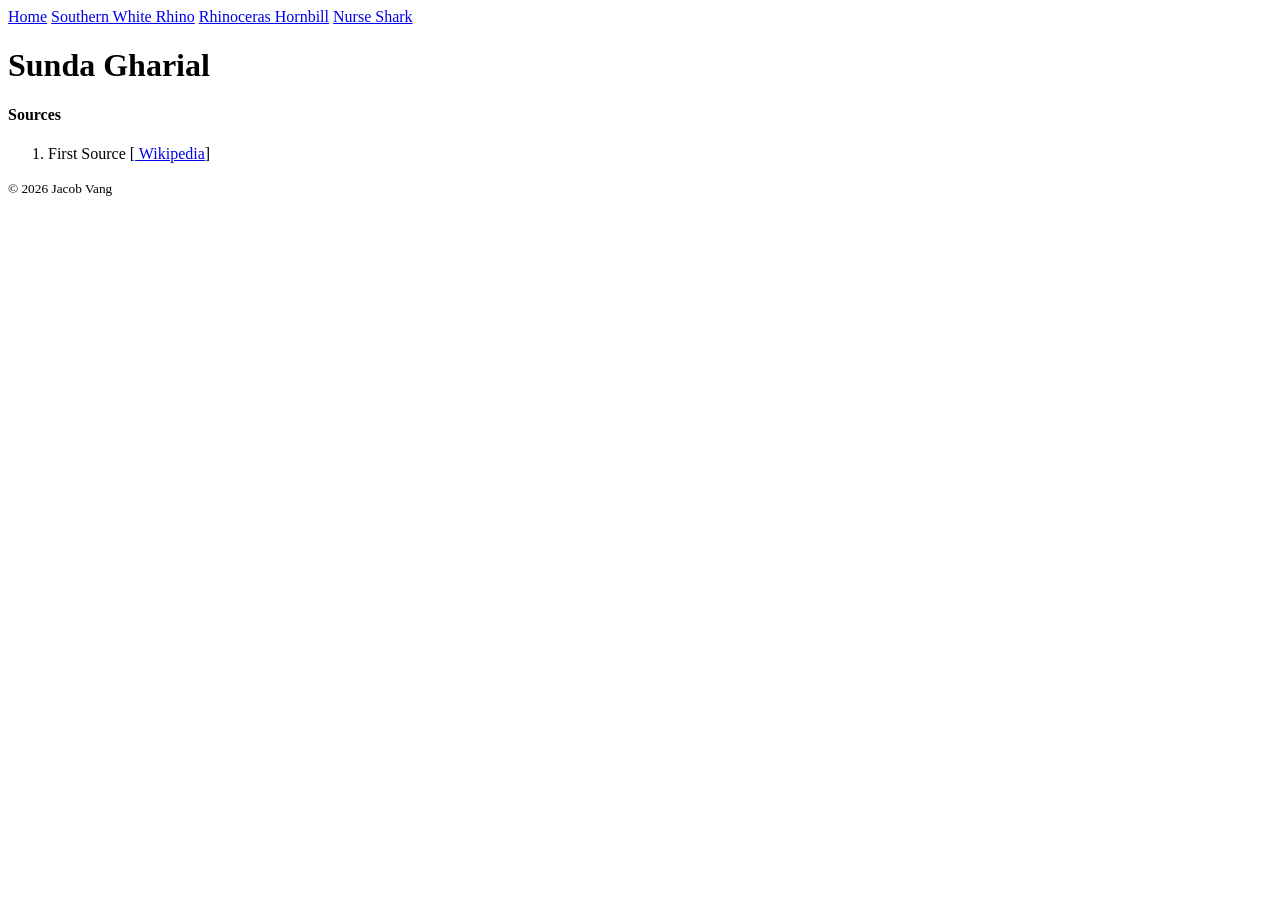
==== gharial.html @ 8fb4bff9 "Stuff" ====
<!DOCTYPE html>
<html lang="en">
<head>
    <meta charset="UTF-8">
    <meta name="viewport" content="width=device-width, intial-scale=1.0">
    <title>Sunda Gharial</title>
</head>
<body>
    <header>
        <nav id="main-nav" role="main-nav">
            <a href="index.html" class="nav-button">Home</a>
            <a href="rhino.html" class="nav-button">Southern White Rhino</a>
            <a href="hornbill.html" class="nav-button">Rhinoceras Hornbill</a>
            <a href="nurshark.html" class="nav-button">Nurse Shark</a>
        </nav>
    </header>

    <main>
        <h1>Sunda Gharial</h1>
        <p></p>
        
    </main>
<section id="sources">
    <h4>Sources</h4>
        <ol>
            <li id="s1">
                First Source [<a href="Wikipedia.com"> Wikipedia</a>]
            </li>
        </ol>
 </section>
 <!--This is above a section/footer-->
 <section>
    <footer>
        <small>&copy; 2026 Jacob Vang</small>
    </footer>
</section>
<!--This is below a section/footer-->
</body>
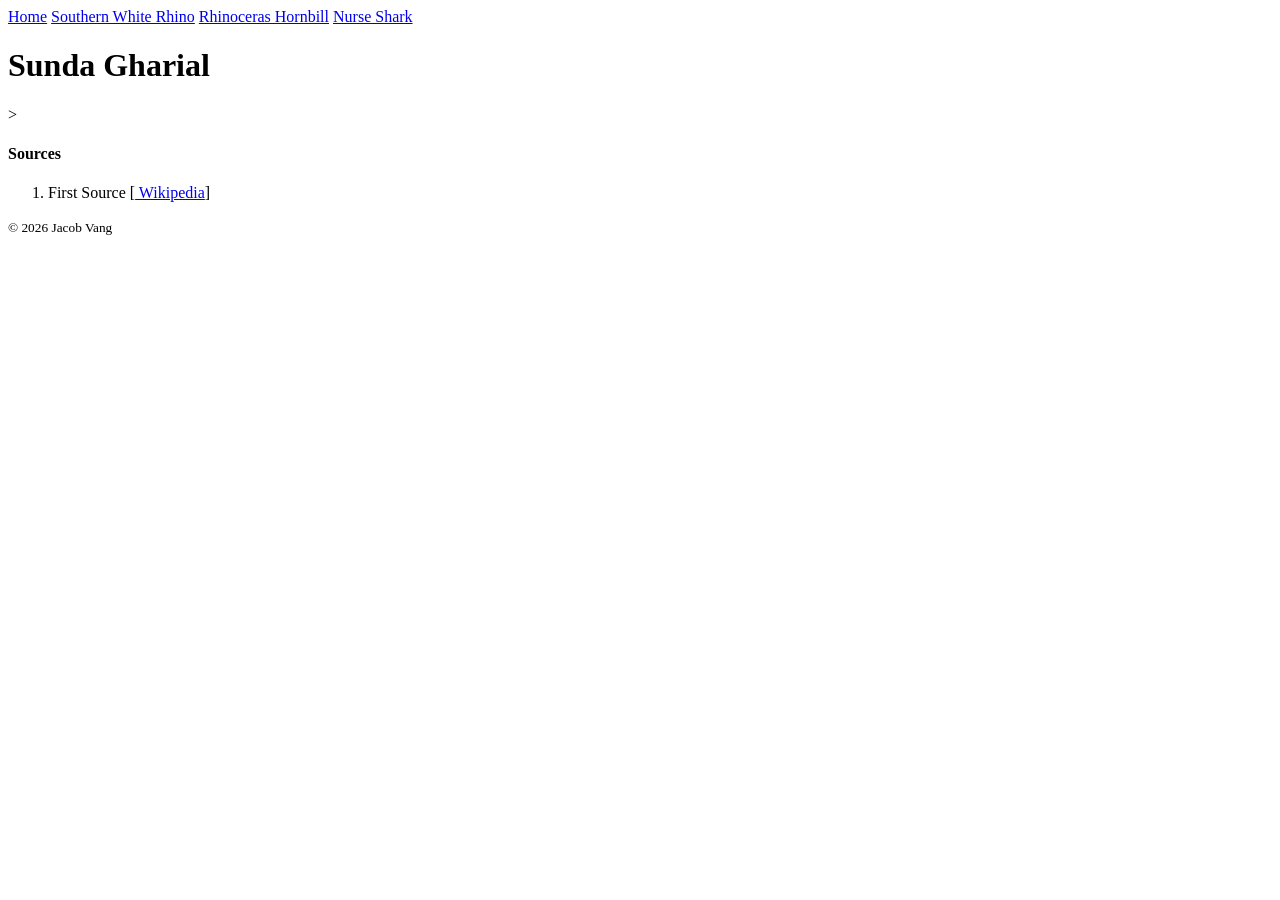
==== commit adacff5d: "Added structure.html for easier construction" ====
--- a/gharial.html
+++ b/gharial.html
@@ -18,8 +18,11 @@
     <main>
         <h1>Sunda Gharial</h1>
         <p></p>
-        
+        <section>
+            
+        </section>
     </main>
+<!--Reminder: Put your sources here!-->>
 <section id="sources">
     <h4>Sources</h4>
         <ol>
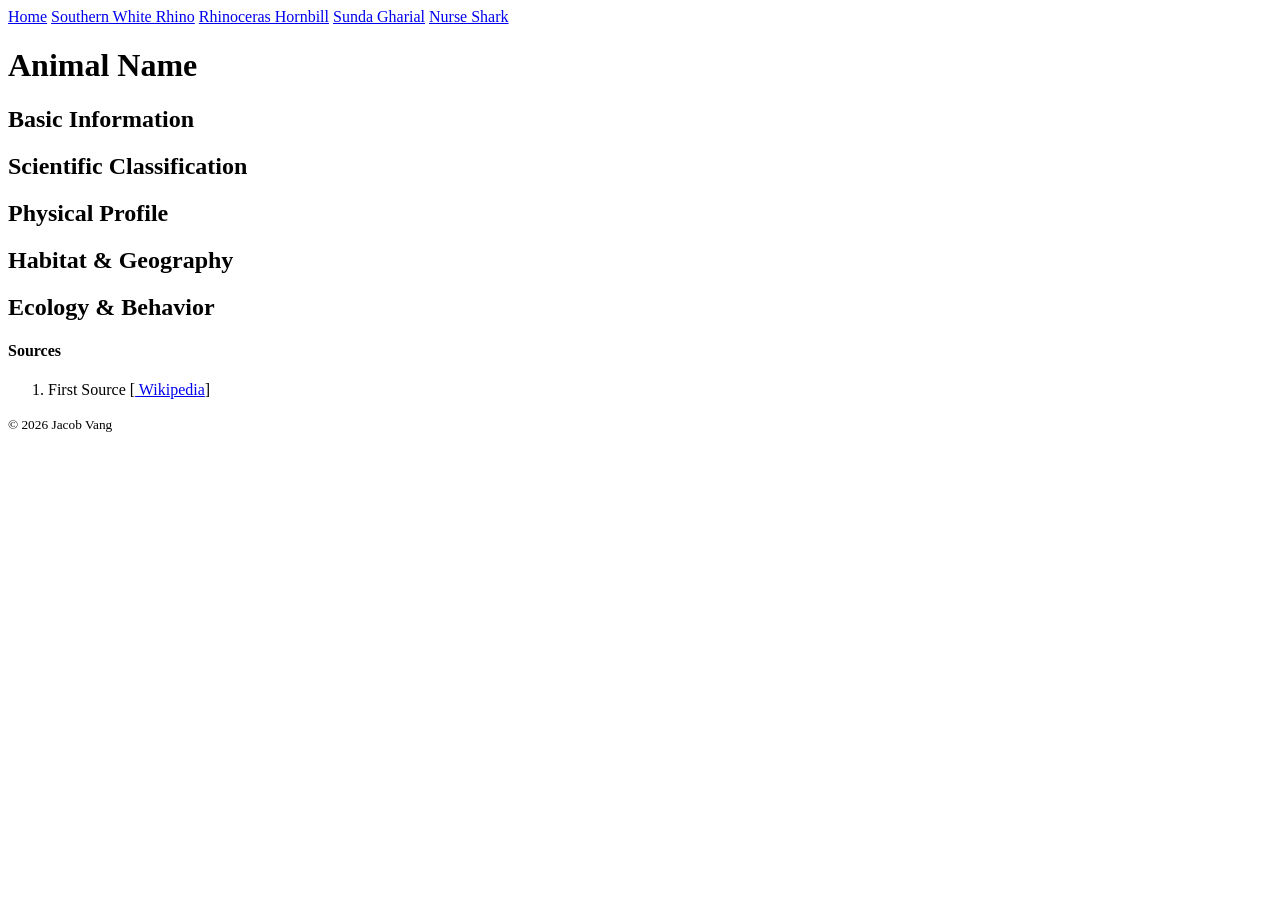
==== commit 534971fc: "Applied structure.html Applied structure.html to other html's, except index.html & rhino.html." ====
--- a/gharial.html
+++ b/gharial.html
@@ -3,7 +3,7 @@
 <head>
     <meta charset="UTF-8">
     <meta name="viewport" content="width=device-width, intial-scale=1.0">
-    <title>Sunda Gharial</title>
+    <title>Southern White Rhino</title>
 </head>
 <body>
     <header>
@@ -11,18 +11,36 @@
             <a href="index.html" class="nav-button">Home</a>
             <a href="rhino.html" class="nav-button">Southern White Rhino</a>
             <a href="hornbill.html" class="nav-button">Rhinoceras Hornbill</a>
+            <a href="gharial.html" class="nav-button">Sunda Gharial</a>
             <a href="nurshark.html" class="nav-button">Nurse Shark</a>
         </nav>
     </header>
-
+    <h1>Animal Name</h1>
     <main>
-        <h1>Sunda Gharial</h1>
-        <p></p>
         <section>
-            
+            <h2>Basic Information</h2>
+                <article>
+                    <p style="font-size:15px;"></p>
+                </article>
+            <h2>Scientific Classification</h2>
+                <article>
+                    <p style="font-size: 15px;"></p>
+                </article>
+            <h2>Physical Profile</h2>
+                <article>
+                    <p style="font-size: 15px;"></p>
+                </article>
+            <h2>Habitat & Geography</h2>
+                <article>
+                    <p style="font-size: 15px;"></p>
+                </article>    
+            <h2>Ecology & Behavior</h2>
+                <article>
+                    <p style="font-size: 15px;"></p>
+                </article>
         </section>
     </main>
-<!--Reminder: Put your sources here!-->>
+<!--Reminder: Put your sources here!-->
 <section id="sources">
     <h4>Sources</h4>
         <ol>
@@ -32,10 +50,10 @@
         </ol>
  </section>
  <!--This is above a section/footer-->
- <section>
-    <footer>
-        <small>&copy; 2026 Jacob Vang</small>
-    </footer>
-</section>
-<!--This is below a section/footer-->
-</body>+    <section>
+        <footer>
+            <small>&copy; 2026 Jacob Vang</small>
+        </footer>
+    </section>
+</body>
+<!--This is below a section/footer-->
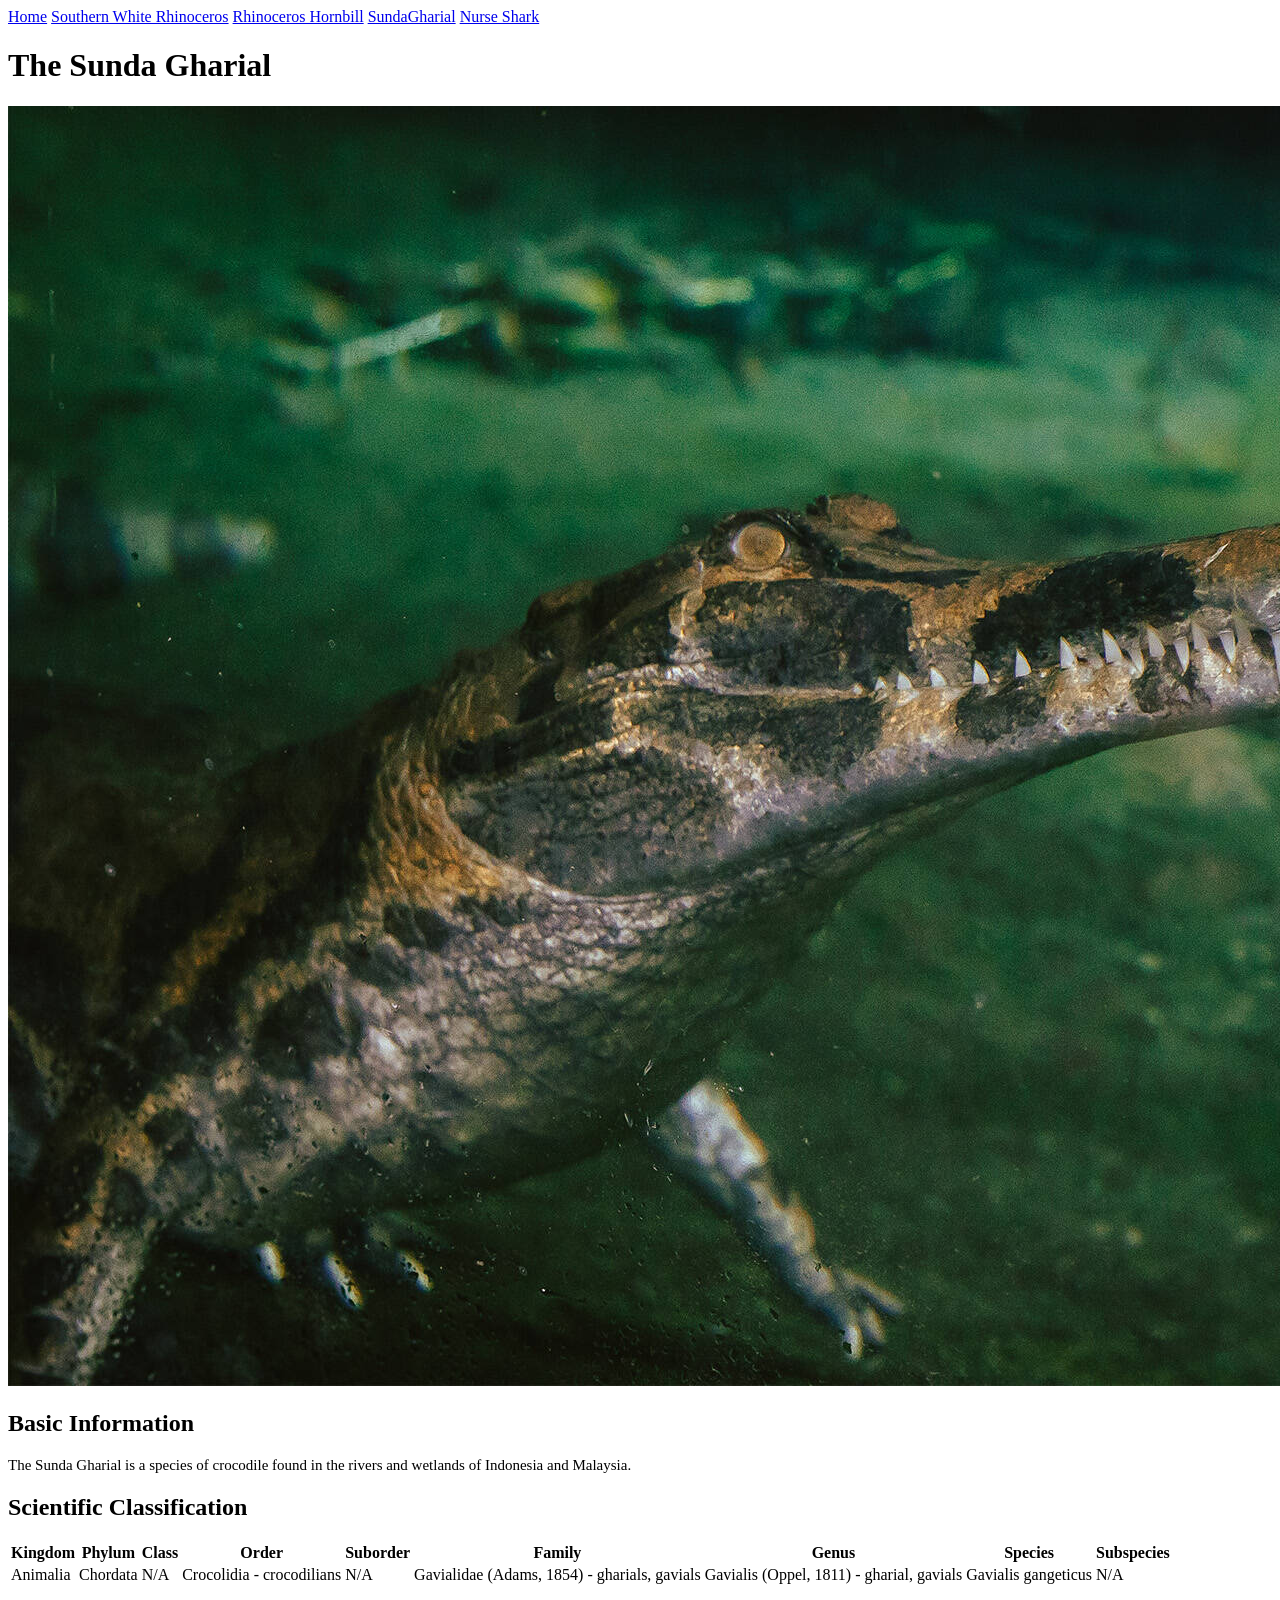
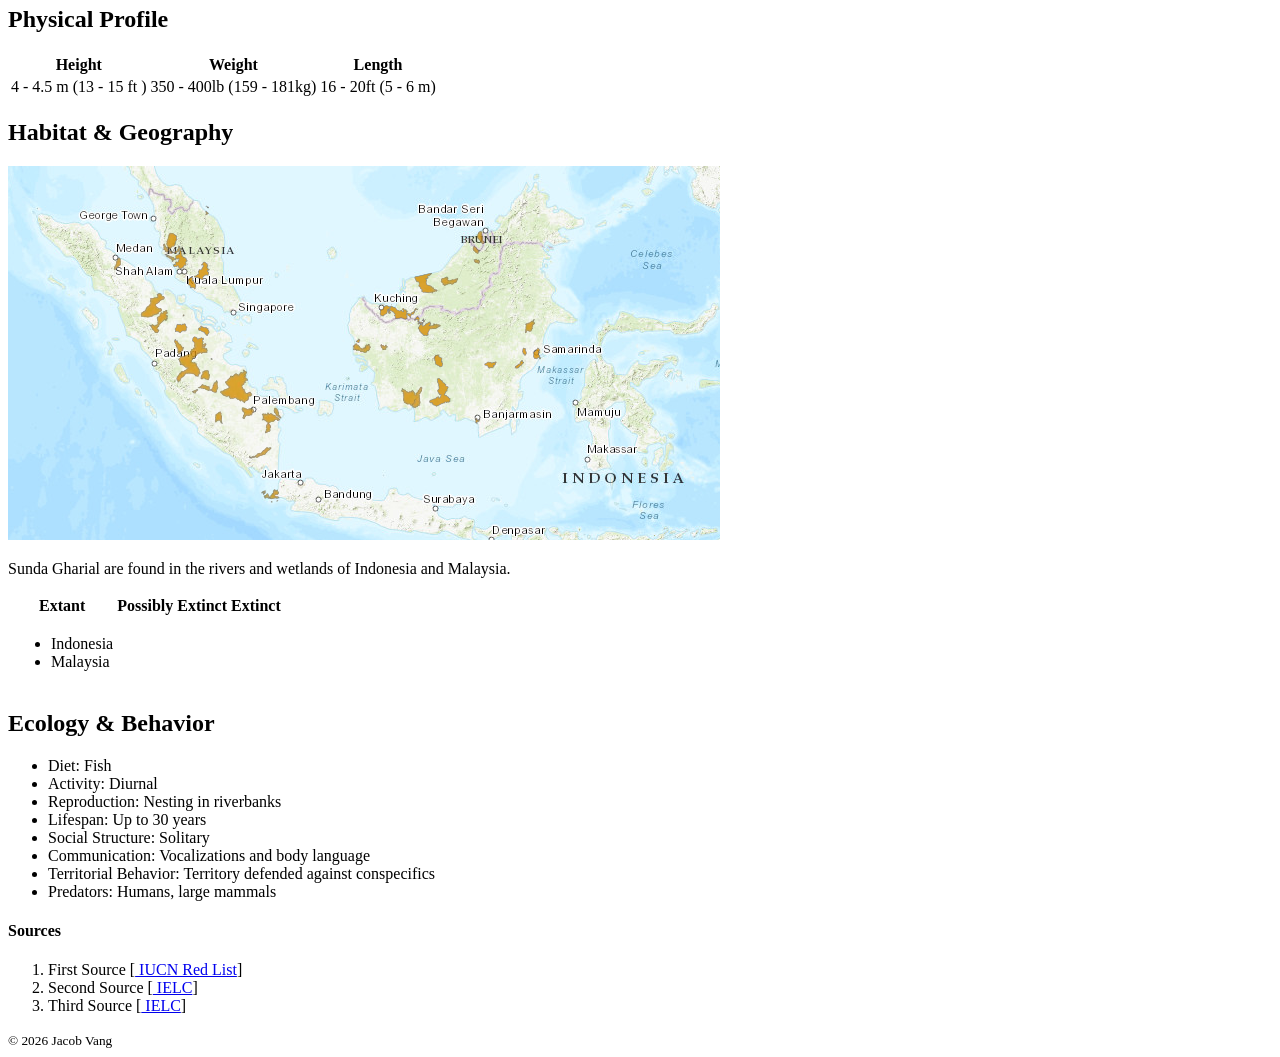
==== commit ef77480f: "html Complete" ====
--- a/gharial.html
+++ b/gharial.html
@@ -3,40 +3,112 @@
 <head>
     <meta charset="UTF-8">
     <meta name="viewport" content="width=device-width, intial-scale=1.0">
-    <title>Southern White Rhino</title>
+    <title>Sunda Gharial</title>
 </head>
 <body>
     <header>
         <nav id="main-nav" role="main-nav">
             <a href="index.html" class="nav-button">Home</a>
-            <a href="rhino.html" class="nav-button">Southern White Rhino</a>
-            <a href="hornbill.html" class="nav-button">Rhinoceras Hornbill</a>
-            <a href="gharial.html" class="nav-button">Sunda Gharial</a>
+            <a href="rhino.html" class="nav-button">Southern White Rhinoceros</a>
+            <a href="hornbill.html" class="nav-button">Rhinoceros Hornbill</a>
+            <a href="gharial.html" class="nav-button">SundaGharial</a>
             <a href="nurshark.html" class="nav-button">Nurse Shark</a>
         </nav>
     </header>
-    <h1>Animal Name</h1>
+    <h1>The Sunda Gharial</h1>
+    <img src="images/gharial.png" alt="Sunda Gharial">
     <main>
         <section>
             <h2>Basic Information</h2>
                 <article>
-                    <p style="font-size:15px;"></p>
+                    <p style="font-size:15px;">The Sunda Gharial is a species of crocodile found in the rivers and wetlands of Indonesia and Malaysia.</p>
                 </article>
+        </section>
+        <section>
             <h2>Scientific Classification</h2>
-                <article>
-                    <p style="font-size: 15px;"></p>
-                </article>
-            <h2>Physical Profile</h2>
-                <article>
-                    <p style="font-size: 15px;"></p>
-                </article>
+                <table>
+                    <thead>
+                        <tr>
+                            <th>Kingdom</th>
+                            <th>Phylum</th>
+                            <th>Class</th>
+                            <th>Order</th>
+                            <th>Suborder</th>
+                            <th>Family</th>
+                            <th>Genus</th>
+                            <th>Species</th>
+                            <th>Subspecies</th>
+                        </tr>
+                    </thead>
+                    <tbody>
+                        <tr>                    
+                            <td>Animalia</td>
+                            <td>Chordata</td>
+                            <td>N/A</td>
+                            <td>Crocolidia - crocodilians</td>
+                            <td>N/A</td>
+                            <td>Gavialidae (Adams, 1854) - gharials, gavials</td>
+                            <td>Gavialis (Oppel, 1811) - gharial, gavials</td>
+                            <td>Gavialis gangeticus</td>
+                            <td>N/A</td>
+                        </tr>
+                    </tbody>
+               </table>
+        </section>
+        <section>
+            <h2>Physical Profile</h2>                
+            <table>
+                <thead>
+                    <tr>
+                        <th>Height</th>
+                        <th>Weight</th>
+                        <th>Length</th>
+                    </tr>
+                </thead>
+                <tbody>
+                    <td>4 - 4.5 m (13 - 15 ft )</td>
+                    <td>350 - 400lb (159 - 181kg)</td>
+                    <td>16 - 20ft (5 - 6 m)</td>
+                </tbody>
+            </table>
+        </section>
+        <section>
             <h2>Habitat & Geography</h2>
                 <article>
-                    <p style="font-size: 15px;"></p>
-                </article>    
+                    <img src="images/gharial-map.png" alt="Map of Sunda Gharial distribution across their range.">
+                    <p>Sunda Gharial are found in the rivers and wetlands of Indonesia and Malaysia.</p>
+                </article>
+                    <table>
+                        <thead>
+                            <tr>
+                            <th>Extant</th>
+                            <th>Possibly Extinct</th>
+                            <th>Extinct</th>
+                            </tr>
+                        </thead>
+                        <tbody>
+                            <td>
+                                <ul>
+                                    <li>Indonesia</li>
+                                    <li>Malaysia</li>
+                                </ul>
+                            </td>
+                        </tbody>
+                    </table>
+        </section>
+        <section>
             <h2>Ecology & Behavior</h2>
                 <article>
-                    <p style="font-size: 15px;"></p>
+                    <ul>
+                        <li>Diet: Fish</li>
+                        <li>Activity: Diurnal</li>
+                        <li>Reproduction: Nesting in riverbanks</li>
+                        <li>Lifespan: Up to 30 years</li>
+                        <li>Social Structure: Solitary</li>
+                        <li>Communication: Vocalizations and body language</li>
+                        <li>Territorial Behavior: Territory defended against conspecifics</li>
+                        <li>Predators: Humans, large mammals</li>
+                    </ul>
                 </article>
         </section>
     </main>
@@ -45,7 +117,13 @@
     <h4>Sources</h4>
         <ol>
             <li id="s1">
-                First Source [<a href="Wikipedia.com"> Wikipedia</a>]
+                First Source [<a href="https://www.iucnredlist.org/species/21981/214287051"> IUCN Red List</a>]
+            </li>
+            <li id="s2">
+                Second Source [<a href="https://ielc.libguides.com/sdzg/factsheets/gharial/taxonomy"> IELC</a>]
+            </li>
+            <li id="s3">
+                Third Source [<a href="https://ielc.libguides.com/sdzg/factsheets/gharial/behavior"> IELC</a>]
             </li>
         </ol>
  </section>
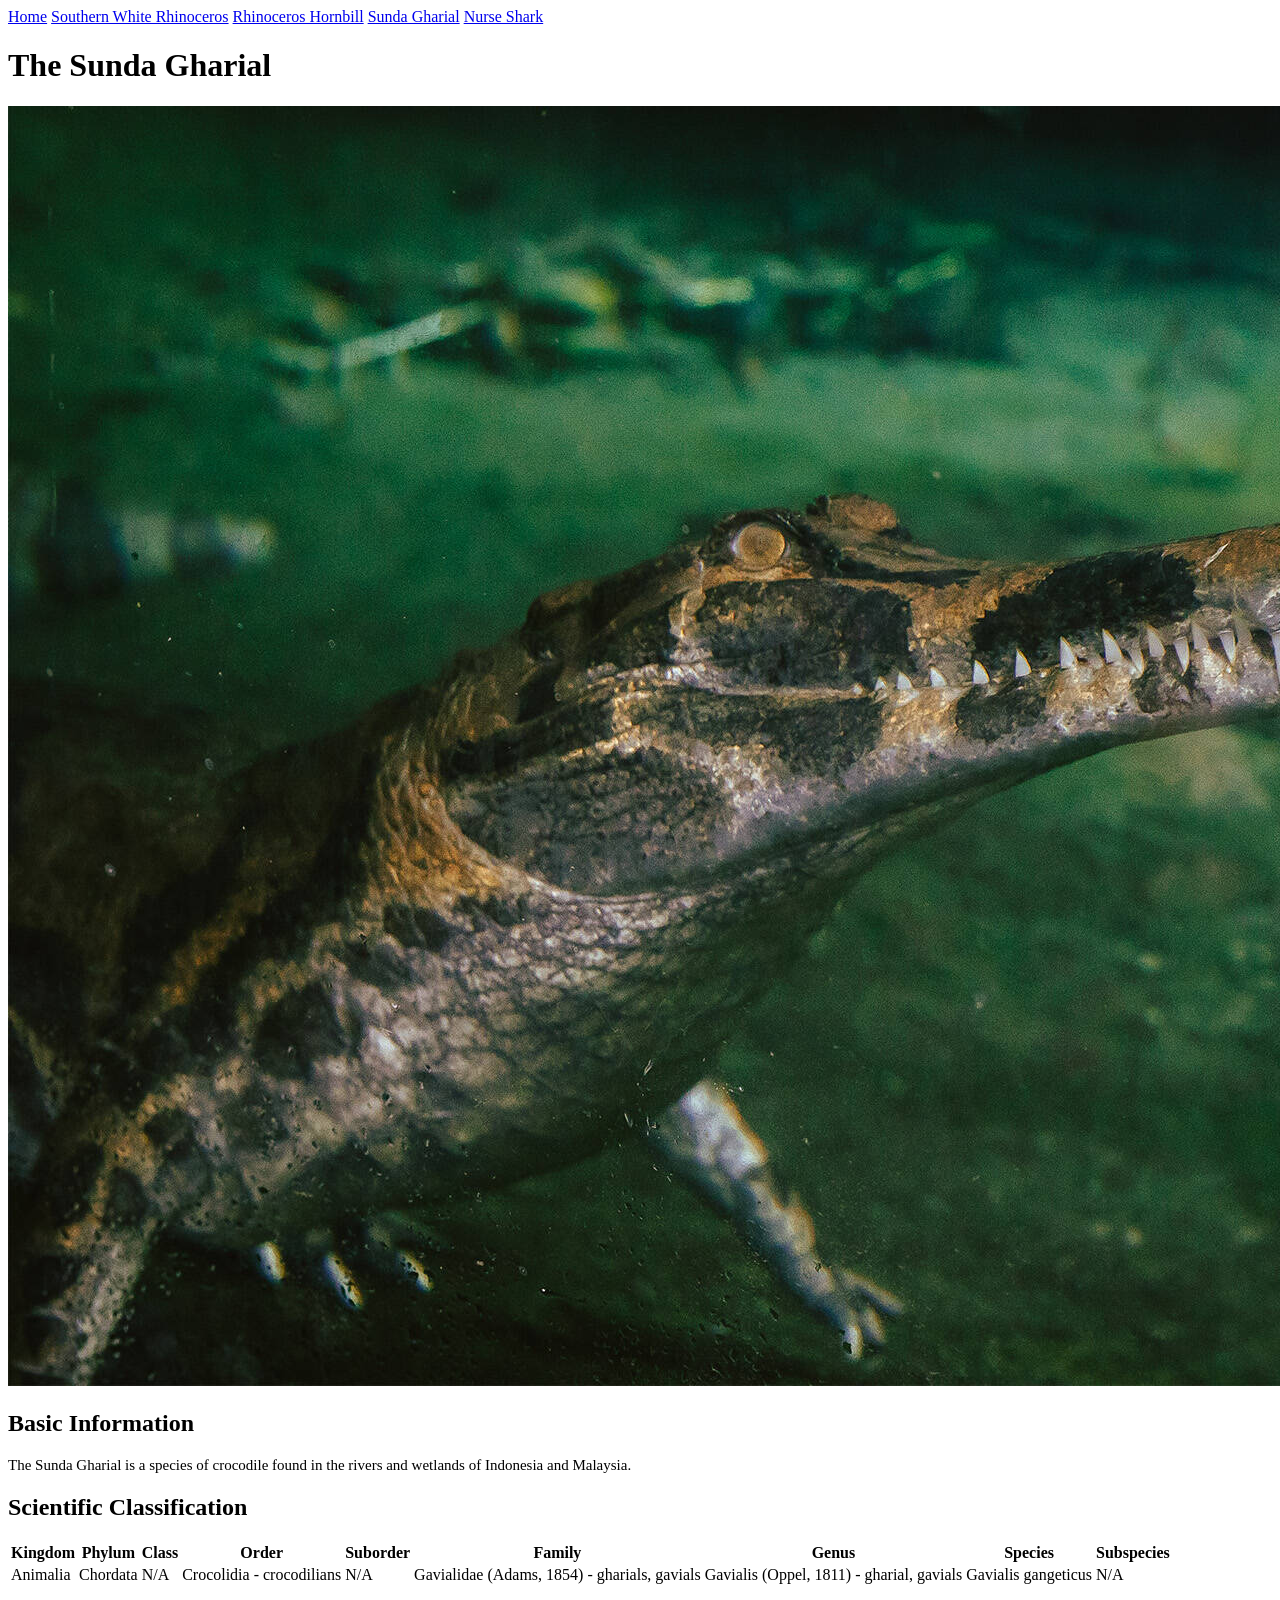
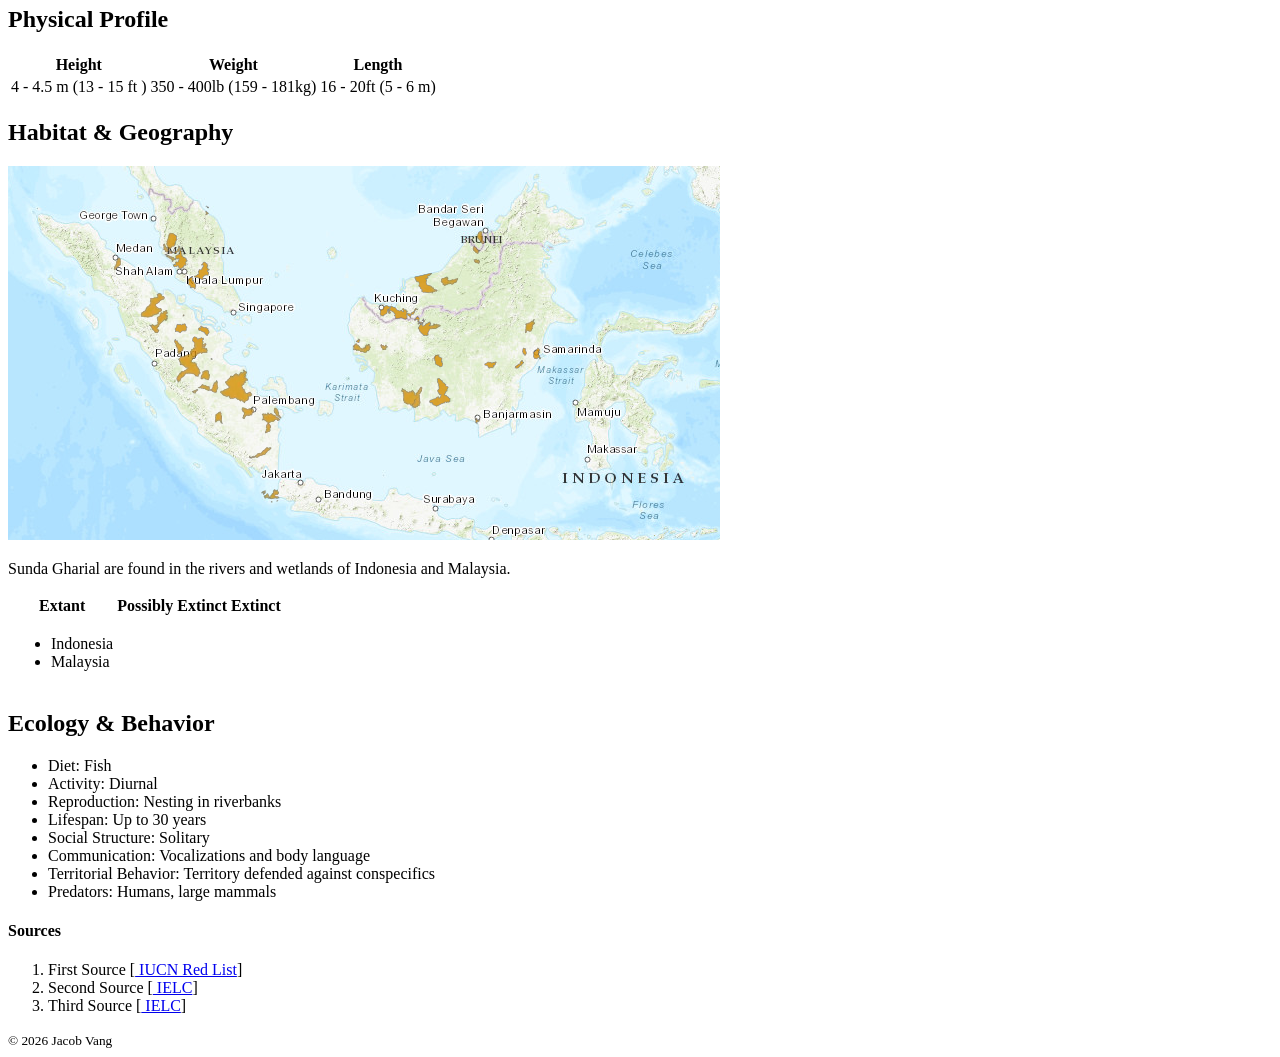
==== commit 2309e02d: "Update gharial.html" ====
--- a/gharial.html
+++ b/gharial.html
@@ -11,7 +11,7 @@
             <a href="index.html" class="nav-button">Home</a>
             <a href="rhino.html" class="nav-button">Southern White Rhinoceros</a>
             <a href="hornbill.html" class="nav-button">Rhinoceros Hornbill</a>
-            <a href="gharial.html" class="nav-button">SundaGharial</a>
+            <a href="gharial.html" class="nav-button">Sunda Gharial</a>
             <a href="nurshark.html" class="nav-button">Nurse Shark</a>
         </nav>
     </header>
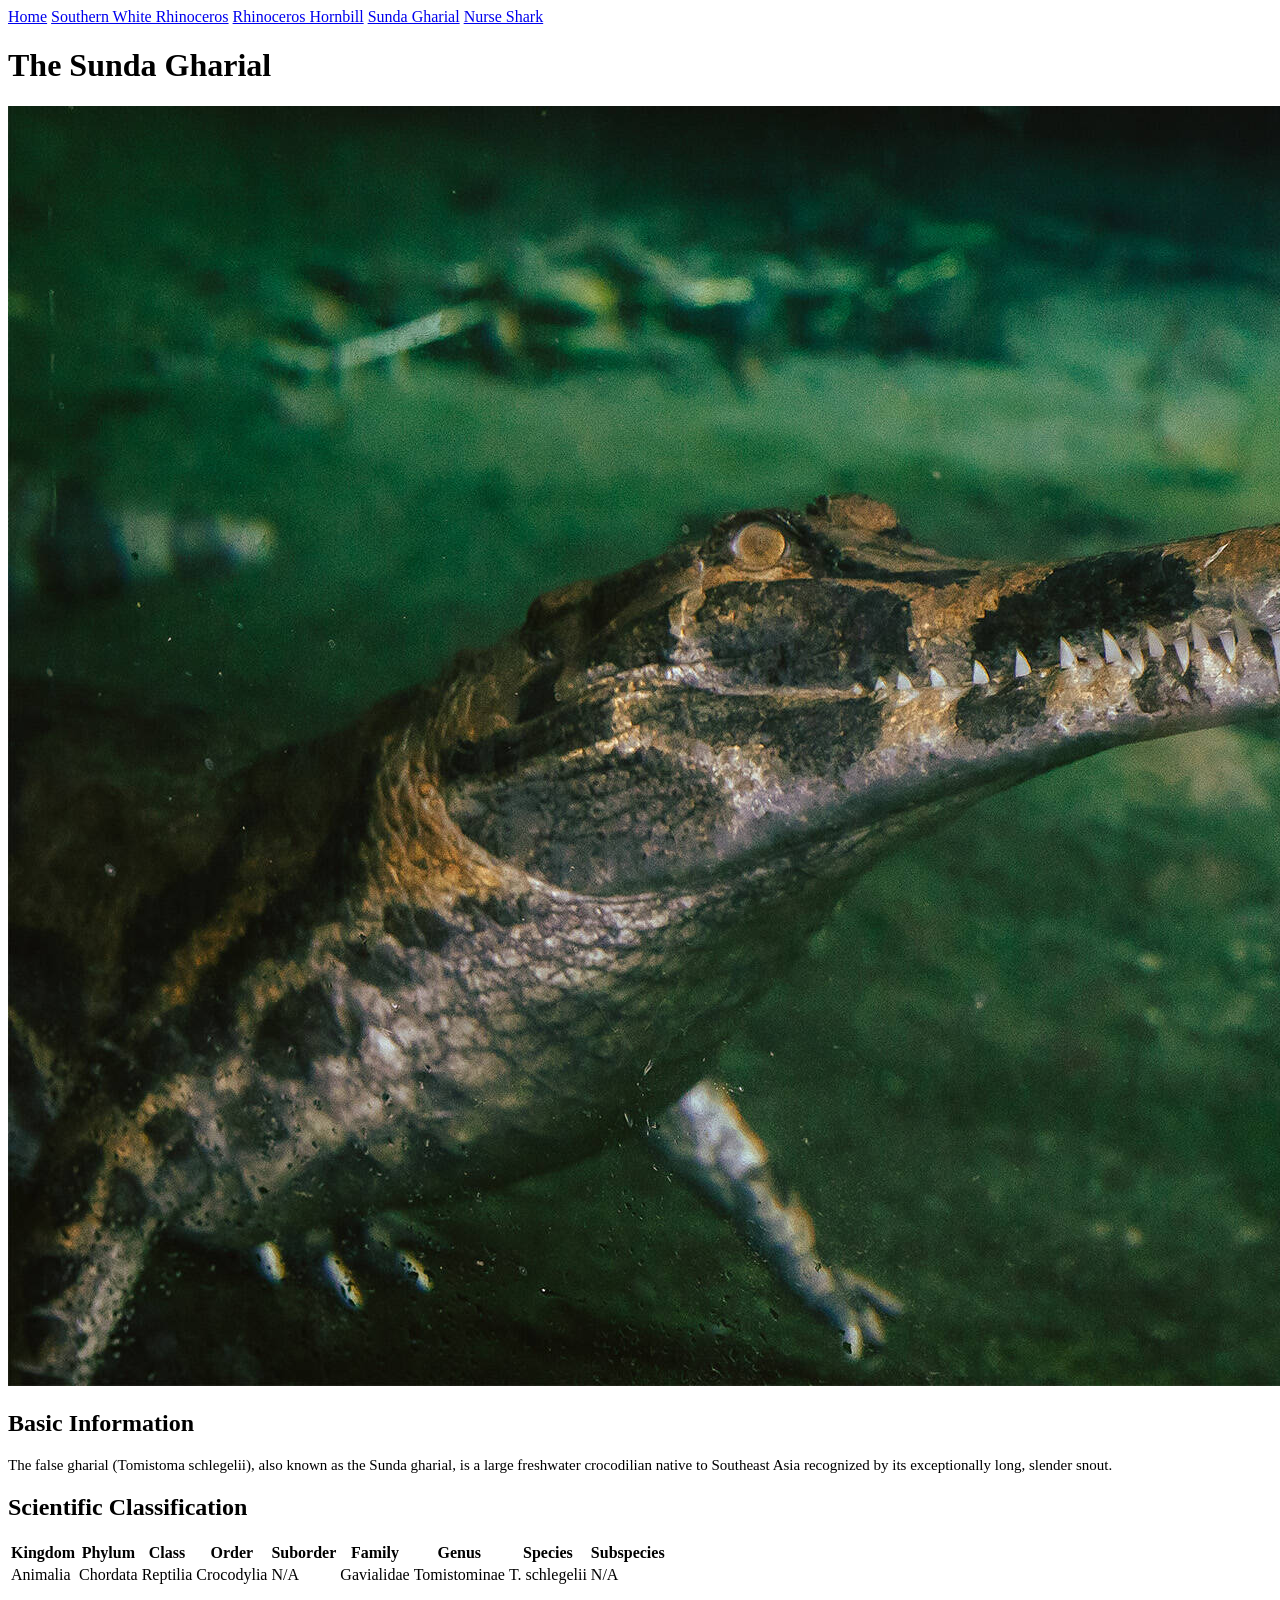
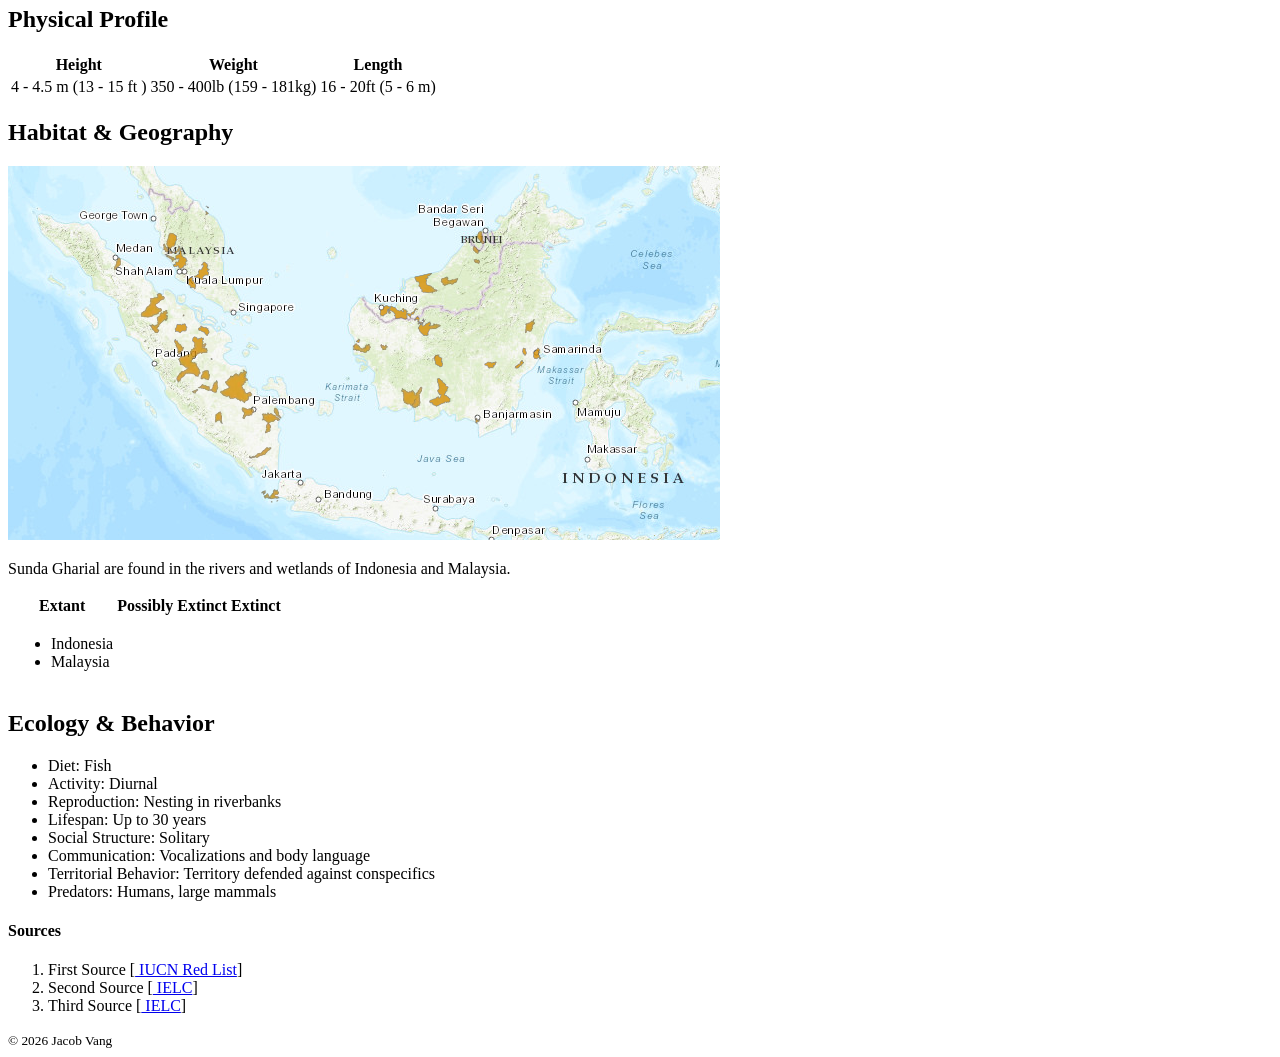
==== commit 6b8d40d7: "Updated gharial.html" ====
--- a/gharial.html
+++ b/gharial.html
@@ -21,7 +21,7 @@
         <section>
             <h2>Basic Information</h2>
                 <article>
-                    <p style="font-size:15px;">The Sunda Gharial is a species of crocodile found in the rivers and wetlands of Indonesia and Malaysia.</p>
+                    <p style="font-size:15px;">The false gharial (Tomistoma schlegelii), also known as the Sunda gharial, is a large freshwater crocodilian native to Southeast Asia recognized by its exceptionally long, slender snout.</p>
                 </article>
         </section>
         <section>
@@ -44,12 +44,12 @@
                         <tr>                    
                             <td>Animalia</td>
                             <td>Chordata</td>
+                            <td>Reptilia</td>
+                            <td>Crocodylia</td>
                             <td>N/A</td>
-                            <td>Crocolidia - crocodilians</td>
-                            <td>N/A</td>
-                            <td>Gavialidae (Adams, 1854) - gharials, gavials</td>
-                            <td>Gavialis (Oppel, 1811) - gharial, gavials</td>
-                            <td>Gavialis gangeticus</td>
+                            <td>Gavialidae</td>
+                            <td>Tomistominae</td>
+                            <td>T. schlegelii</td>
                             <td>N/A</td>
                         </tr>
                     </tbody>
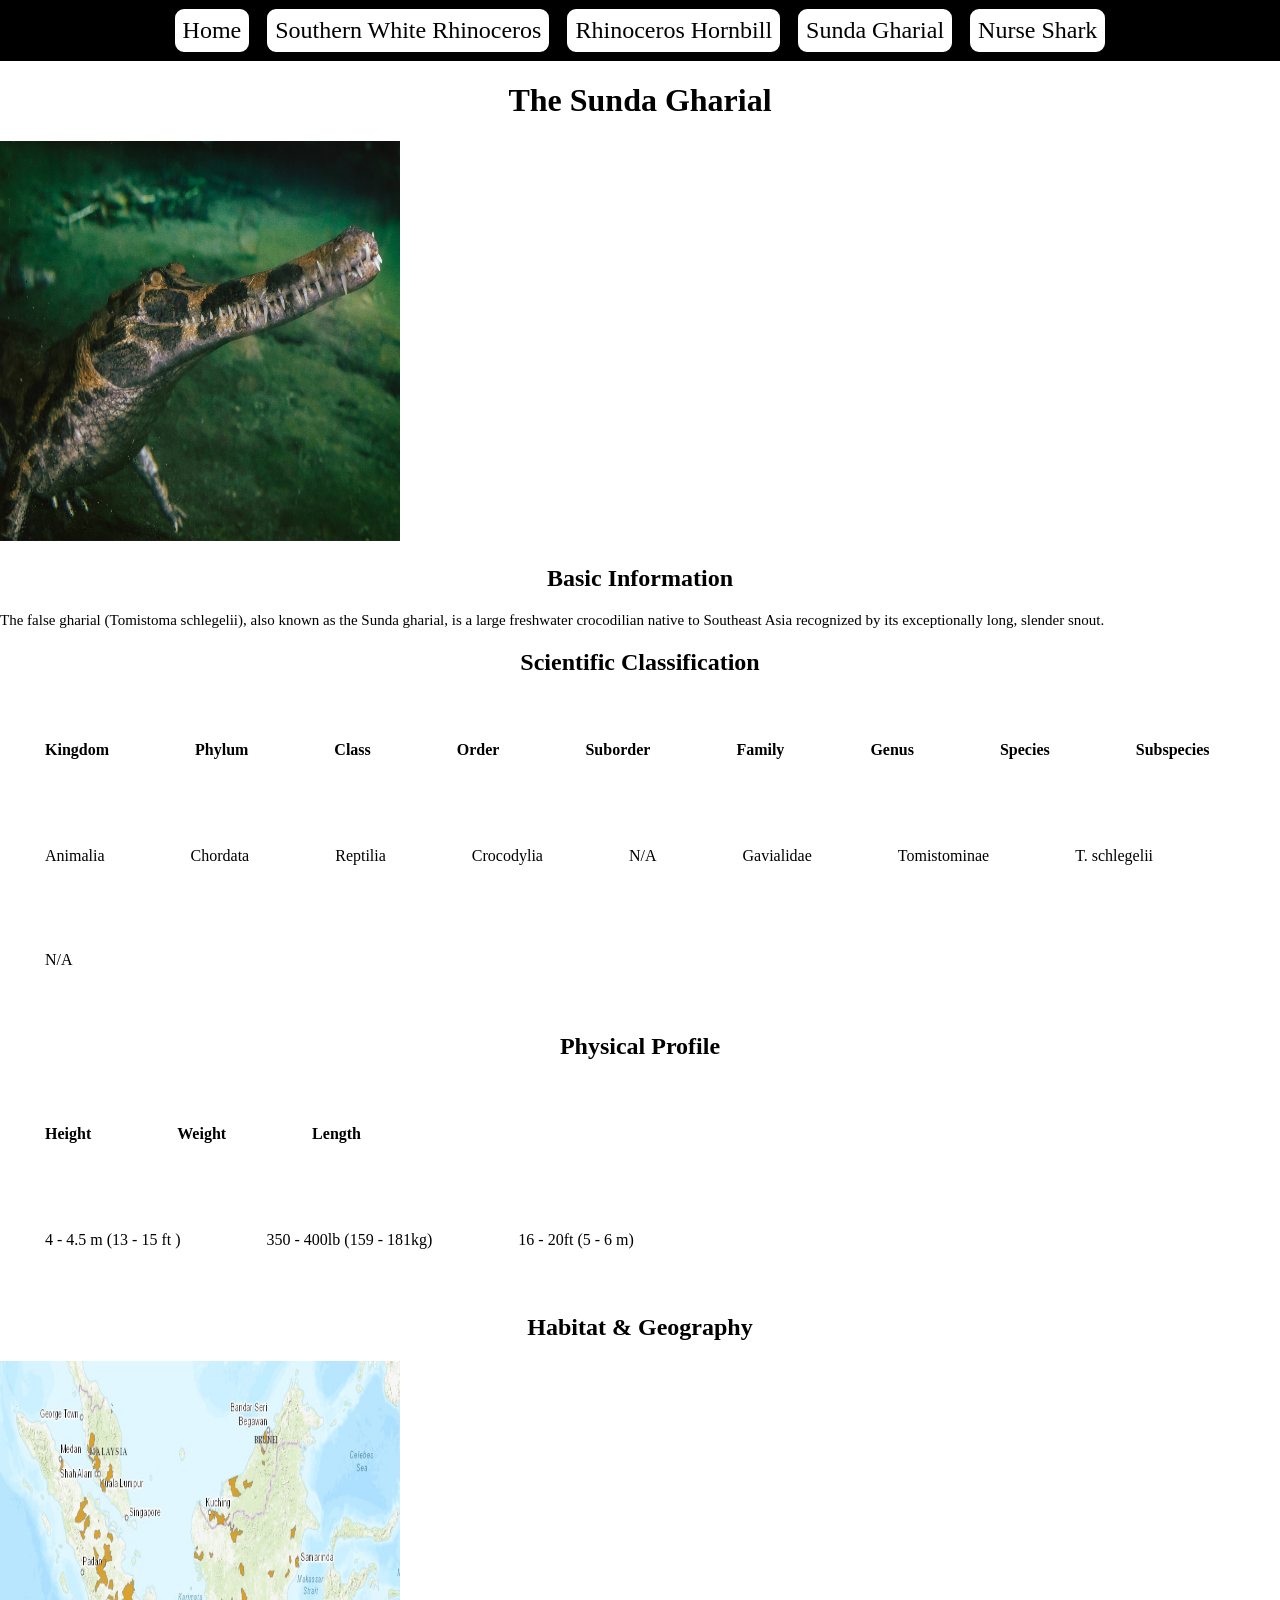
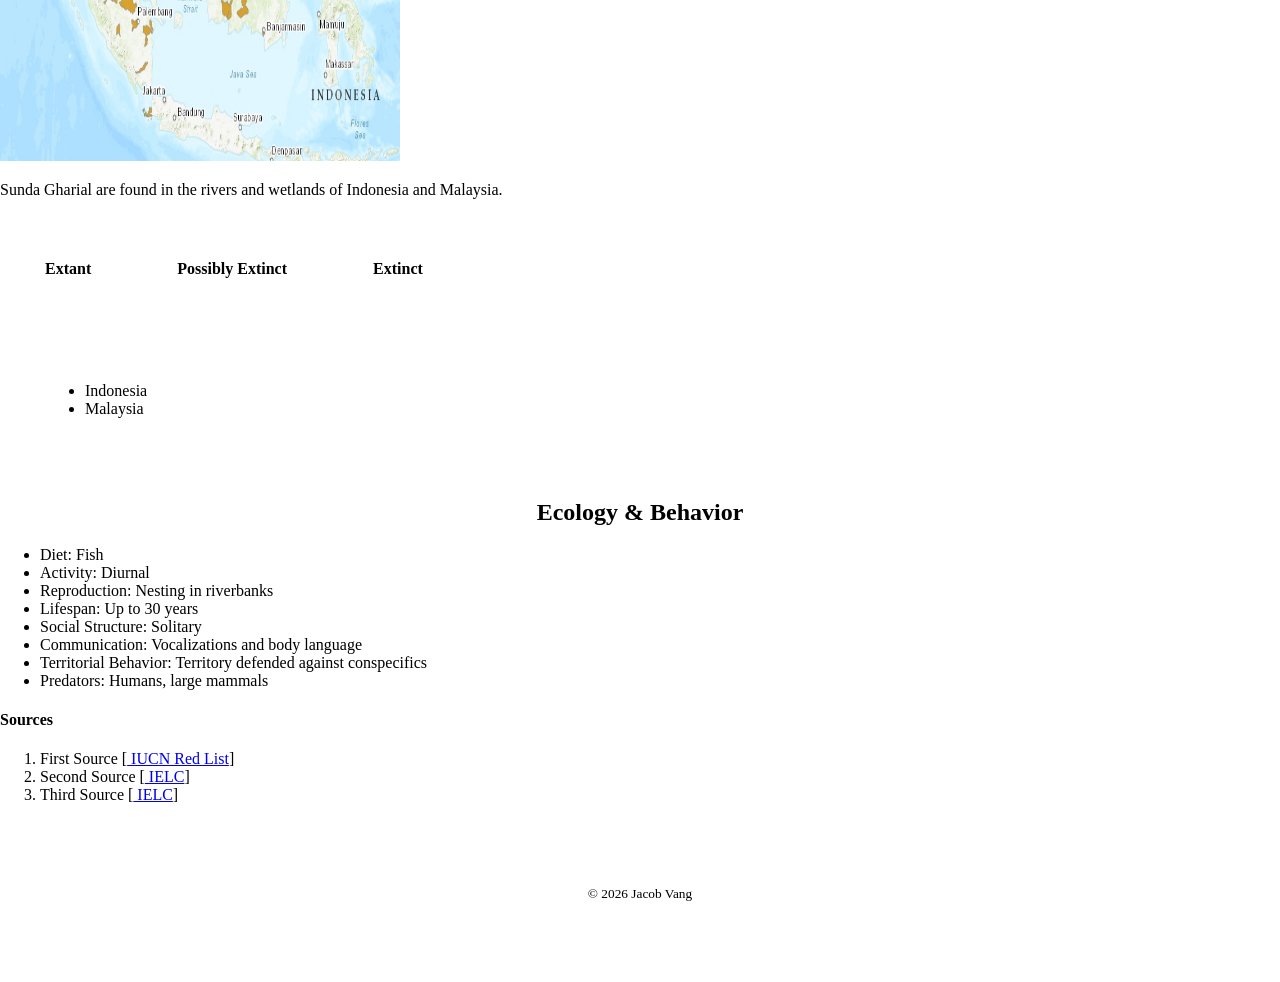
==== commit a94999e5: "Updated app.css" ====
--- a/gharial.html
+++ b/gharial.html
@@ -4,18 +4,19 @@
     <meta charset="UTF-8">
     <meta name="viewport" content="width=device-width, intial-scale=1.0">
     <title>Sunda Gharial</title>
+    <link rel="stylesheet" href="app.css">
 </head>
 <body>
     <header>
         <nav id="main-nav" role="main-nav">
-            <a href="index.html" class="nav-button">Home</a>
-            <a href="rhino.html" class="nav-button">Southern White Rhinoceros</a>
-            <a href="hornbill.html" class="nav-button">Rhinoceros Hornbill</a>
-            <a href="gharial.html" class="nav-button">Sunda Gharial</a>
-            <a href="nurshark.html" class="nav-button">Nurse Shark</a>
+            <a href="index.html" class="nav-button" id="home">Home</a>
+            <a href="rhino.html" class="nav-button" id="rhino">Southern White Rhinoceros</a>
+            <a href="hornbill.html" class="nav-button" id="hornbill">Rhinoceros Hornbill</a>
+            <a href="gharial.html" class="nav-button" id="gharial">Sunda Gharial</a>
+            <a href="nurshark.html" class="nav-button" id="nurshark">Nurse Shark</a>
         </nav>
     </header>
-    <h1>The Sunda Gharial</h1>
+    <h1 id="gharial-title">The Sunda Gharial</h1>
     <img src="images/gharial.png" alt="Sunda Gharial">
     <main>
         <section>
--- a/app.css
+++ b/app.css
@@ -0,0 +1,132 @@
+nav#main-nav {
+    background-color: rgb(0, 0, 0);
+    display: flex;
+    justify-content: center;
+    text-align: center;
+}
+
+body {
+    margin: 0;
+    background-color: rgb(255, 255, 255);
+    color: rgb(0, 0, 0);
+}
+
+#main-nav > a {
+    color: rgb(0, 0, 0);
+    padding: .5rem;
+    font-size: 1.5em;
+    text-decoration: none;
+    transition: all ease-in-out 250ms;
+    border: .15em solid rgb(0, 0, 0);
+    background-color: rgb(255, 255, 255);
+    border-radius: .5em;
+    margin: .25em;
+}
+
+#home:hover {
+    color: rgb(255, 138, 138);
+    background-color: rgb(0, 0, 0);
+    border: .25em solid rgb(255, 138, 138);
+}
+
+#rhino:hover {
+    color: rgb(255, 253, 138);
+    background-color: rgb(0, 0, 0);
+    border: .25em solid rgb(255, 253, 138);
+}
+
+#hornbill:hover {
+    color: rgb(138, 255, 144);
+    background-color: rgb(0, 0, 0);
+    border: .25em solid rgb(138, 255, 144);
+}
+
+#gharial:hover {
+    color: rgb(138, 247, 255);
+    background-color: rgb(0, 0, 0);
+    border: .25em solid rgb(138, 247, 255);
+}
+
+#nurshark:hover {
+    color: rgb(165, 138, 255);
+    background-color: rgb(0, 0, 0);
+    border: .25em solid rgb(165, 138, 255);
+}
+
+img {
+    width: 25em;
+    height: 25rem;
+}
+
+#dossier-cards {
+    display: flex;
+    justify-content: center;
+    text-align: center;
+}
+
+.card > a > img {
+    transition: all ease-in-out 50ms;
+    border: .5em solid rgb(0, 0, 0);
+    margin: 1em;
+    
+}
+
+.card-name {
+    font-size: 1.5rem;
+    background-color: rgb(255, 255, 255);
+    border: .25em solid rgb(0, 0, 0);
+    
+}
+
+.card > a > img:hover {
+    border-color: rgb(138, 247, 255);
+    background-color: rgb(138, 247, 255);
+    mask-image: element(p) cross-fade(.5);
+}
+
+footer {
+    text-align: center;
+    margin: 5em;
+}
+
+h1,h2 {
+    text-align: center;
+}
+
+#title {
+    font-size: 5em;
+    font-family:'Times New Roman', Times, serif;
+}
+
+#subtitle {
+    font-size: 1.5em;
+}
+
+#clickme {
+    font-size: 1em;
+}
+
+table > thead > tr > th {
+    margin: 2.5em;
+    display: inline-table;
+    justify-content: center;
+}
+table > tbody > tr > td {
+    margin: 2.5em;
+    display: inline-table;
+    justify-content: center;
+}
+
+.page-img {
+    display: flex;
+    justify-content:left;
+    margin-left: 70em;
+}
+
+#rhino-title {
+    border: .25em solid rgb(255, 253, 138);
+    margin: 0;
+    color: rgb(255, 253, 138);
+    background-color: black;
+    font-size: 2.5em;
+}
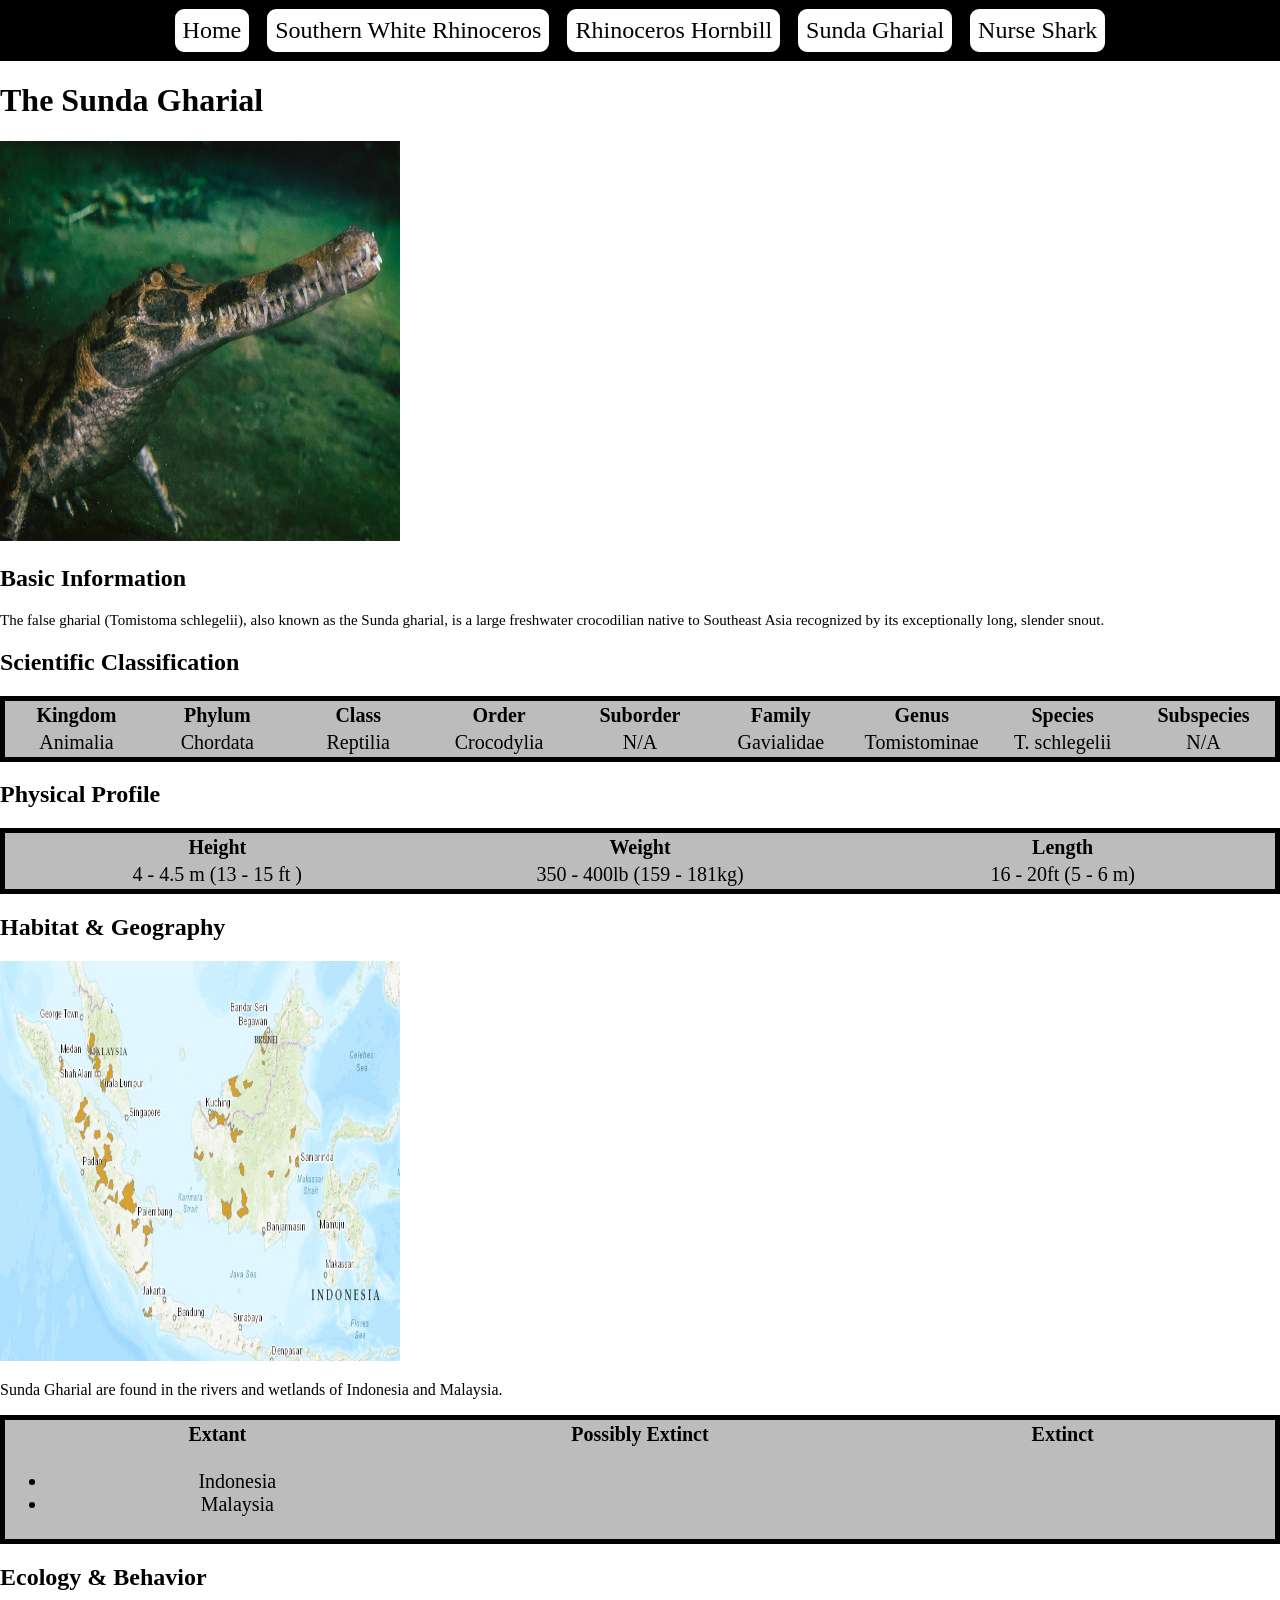
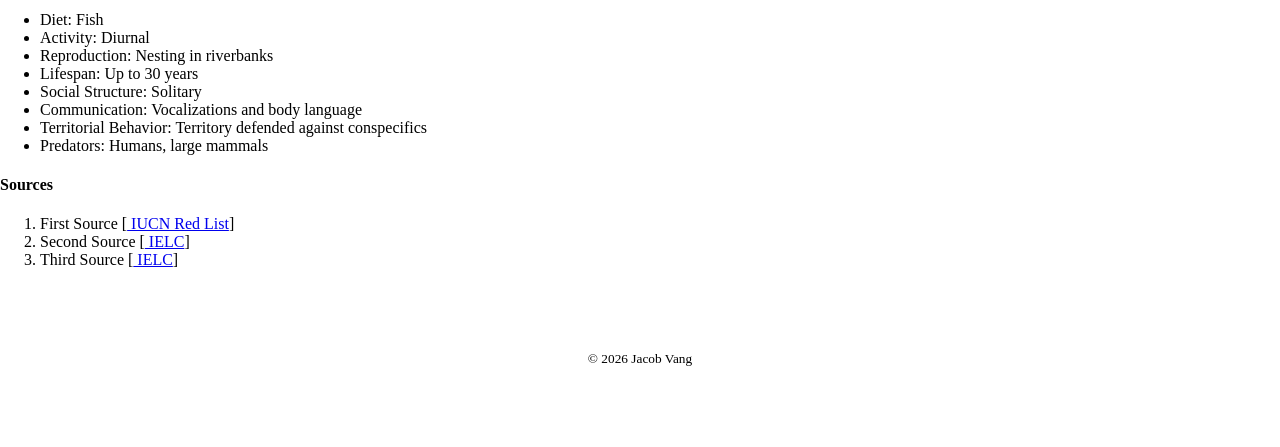
==== commit 85a1f316: "Updated CSS" ====
--- a/gharial.html
+++ b/gharial.html
@@ -9,11 +9,11 @@
 <body>
     <header>
         <nav id="main-nav" role="main-nav">
-            <a href="index.html" class="nav-button" id="home">Home</a>
-            <a href="rhino.html" class="nav-button" id="rhino">Southern White Rhinoceros</a>
-            <a href="hornbill.html" class="nav-button" id="hornbill">Rhinoceros Hornbill</a>
-            <a href="gharial.html" class="nav-button" id="gharial">Sunda Gharial</a>
-            <a href="nurshark.html" class="nav-button" id="nurshark">Nurse Shark</a>
+            <a href="index.html" id="home">Home</a>
+            <a href="rhino.html" id="rhino">Southern White Rhinoceros</a>
+            <a href="hornbill.html" id="hornbill">Rhinoceros Hornbill</a>
+            <a href="gharial.html" id="gharial">Sunda Gharial</a>
+            <a href="nurshark.html" id="nurshark">Nurse Shark</a>
         </nav>
     </header>
     <h1 id="gharial-title">The Sunda Gharial</h1>
--- a/app.css
+++ b/app.css
@@ -89,38 +89,15 @@
     margin: 5em;
 }
 
-h1,h2 {
-    text-align: center;
-}
-
 #title {
     font-size: 5em;
     font-family:'Times New Roman', Times, serif;
+    text-align: center;
 }
 
 #subtitle {
     font-size: 1.5em;
-}
-
-#clickme {
-    font-size: 1em;
-}
-
-table > thead > tr > th {
-    margin: 2.5em;
-    display: inline-table;
-    justify-content: center;
-}
-table > tbody > tr > td {
-    margin: 2.5em;
-    display: inline-table;
-    justify-content: center;
-}
-
-.page-img {
-    display: flex;
-    justify-content:left;
-    margin-left: 70em;
+    text-align: center;
 }
 
 #rhino-title {
@@ -129,4 +106,21 @@
     color: rgb(255, 253, 138);
     background-color: black;
     font-size: 2.5em;
+}
+
+table {
+    border: .25em solid;
+    background-color: rgb(188, 188, 188);
+    width: 100%;
+    table-layout:fixed;
+    border-collapse: separate;
+    font-size: 1.25em;
+}
+
+td {
+    text-align: center;
+}
+
+h2 > p {
+    font-size: 10em;
 }
